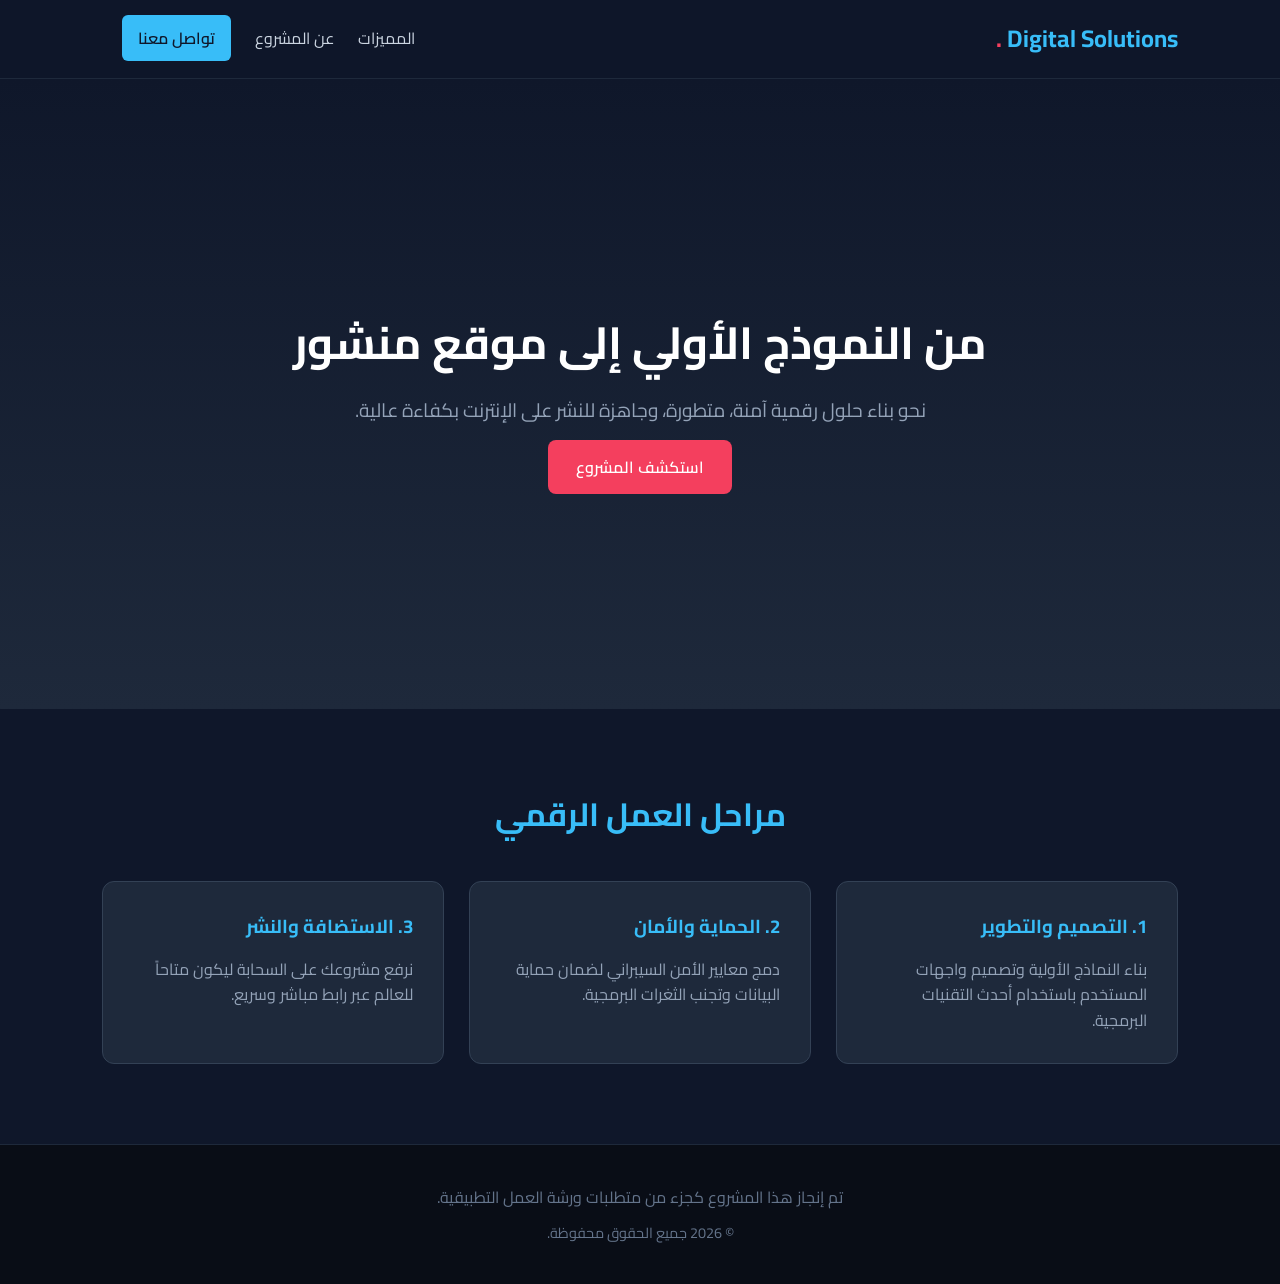
==== index.html @ 127fd37c "Add files via upload" ====
<!DOCTYPE html>
<html lang="ar" dir="rtl">
<head>
    <meta charset="UTF-8">
    <meta name="viewport" content="width=device-width, initial-scale=1.0">
    <title>Building Digital Solutions</title>
    <link rel="stylesheet" href="style.css">
    <!-- استيراد خط عربي جميل من جوجل -->
    <link href="https://fonts.googleapis.com/css2?family=Cairo:wght@400;600;700&display=swap" rel="stylesheet">
</head>
<body>

    <!-- الهيدر أو شريط التنقل -->
    <header>
        <div class="logo">Digital Solutions <span>.</span></div>
        <nav>
            <a href="#features">المميزات</a>
            <a href="#about">عن المشروع</a>
            <a href="#contact" class="btn-nav">تواصل معنا</a>
        </nav>
    </header>

    <!-- القسم الرئيسي (Hero Section) -->
    <section class="hero">
        <div class="hero-content">
            <h1>من النموذج الأولي إلى موقع منشور</h1>
            <p>نحو بناء حلول رقمية آمنة، متطورة، وجاهزة للنشر على الإنترنت بكفاءة عالية.</p>
            <a href="#features" class="btn-main">استكشف المشروع</a>
        </div>
    </section>

    <!-- قسم المميزات -->
    <section id="features" class="features">
        <h2>مراحل العمل الرقمي</h2>
        <div class="cards-grid">
            <div class="card">
                <h3>1. التصميم والتطوير</h3>
                <p>بناء النماذج الأولية وتصميم واجهات المستخدم باستخدام أحدث التقنيات البرمجية.</p>
            </div>
            <div class="card">
                <h3>2. الحماية والأمان</h3>
                <p>دمج معايير الأمن السيبراني لضمان حماية البيانات وتجنب الثغرات البرمجية.</p>
            </div>
            <div class="card">
                <h3>3. الاستضافة والنشر</h3>
                <p>نرفع مشروعك على السحابة ليكون متاحاً للعالم عبر رابط مباشر وسريع.</p>
            </div>
        </div>
    </section>

    <!-- الفوتر (أسفل الصفحة) -->
    <footer id="contact">
        <p>تم إنجاز هذا المشروع كجزء من متطلبات ورشة العمل التطبيقية.</p>
        <p class="copy">&copy; 2026 جميع الحقوق محفوظة.</p>
    </footer>

</body>
</html>
---- style.css ----
* {
    margin: 0;
    padding: 0;
    box-sizing: border-box;
    font-family: 'Cairo', sans-serif;
}

body {
    background-color: #0f172a;
    color: #f8fafc;
    line-height: 1.6;
}

/* شريط التنقل */
header {
    display: flex;
    justify-content: space-between;
    align-items: center;
    padding: 20px 8%;
    background-color: rgba(15, 23, 42, 0.9);
    position: sticky;
    top: 0;
    backdrop-filter: blur(10px);
    border-bottom: 1px solid #1e293b;
}

.logo {
    font-size: 1.5rem;
    font-weight: 700;
    color: #38bdf8;
}

.logo span {
    color: #f43f5e;
}

nav a {
    color: #cbd5e1;
    text-decoration: none;
    margin-left: 20px;
    transition: 0.3s;
}

nav a:hover {
    color: #38bdf8;
}

.btn-nav {
    background-color: #38bdf8;
    color: #0f172a !important;
    padding: 8px 16px;
    border-radius: 6px;
    font-weight: 600;
}

/* القسم الرئيسي */
.hero {
    height: 70vh;
    display: flex;
    align-items: center;
    justify-content: center;
    text-align: center;
    padding: 0 20px;
    background: linear-gradient(to bottom, #0f172a, #1e293b);
}

.hero-content h1 {
    font-size: 2.8rem;
    margin-bottom: 15px;
    color: #ffffff;
}

.hero-content p {
    font-size: 1.2rem;
    color: #94a3b8;
    margin-bottom: 30px;
}

.btn-main {
    background-color: #f43f5e;
    color: #ffffff;
    padding: 12px 28px;
    border-radius: 8px;
    text-decoration: none;
    font-weight: 600;
    transition: 0.3s;
}

.btn-main:hover {
    background-color: #e11d48;
}

/* قسم المميزات */
.features {
    padding: 80px 8%;
    text-align: center;
}

.features h2 {
    font-size: 2rem;
    margin-bottom: 40px;
    color: #38bdf8;
}

.cards-grid {
    display: grid;
    grid-template-columns: repeat(auto-fit, minmax(280px, 1fr));
    gap: 25px;
}

.card {
    background-color: #1e293b;
    padding: 30px;
    border-radius: 12px;
    border: 1px solid #334155;
    transition: 0.3s;
    text-align: right;
}

.card:hover {
    transform: translateY(-5px);
    border-color: #38bdf8;
}

.card h3 {
    margin-bottom: 15px;
    color: #38bdf8;
}

.card p {
    color: #94a3b8;
}

/* الفوتر */
footer {
    text-align: center;
    padding: 40px;
    background-color: #090d16;
    color: #64748b;
    border-top: 1px solid #1e293b;
}

footer .copy {
    margin-top: 10px;
    font-size: 0.9rem;
}
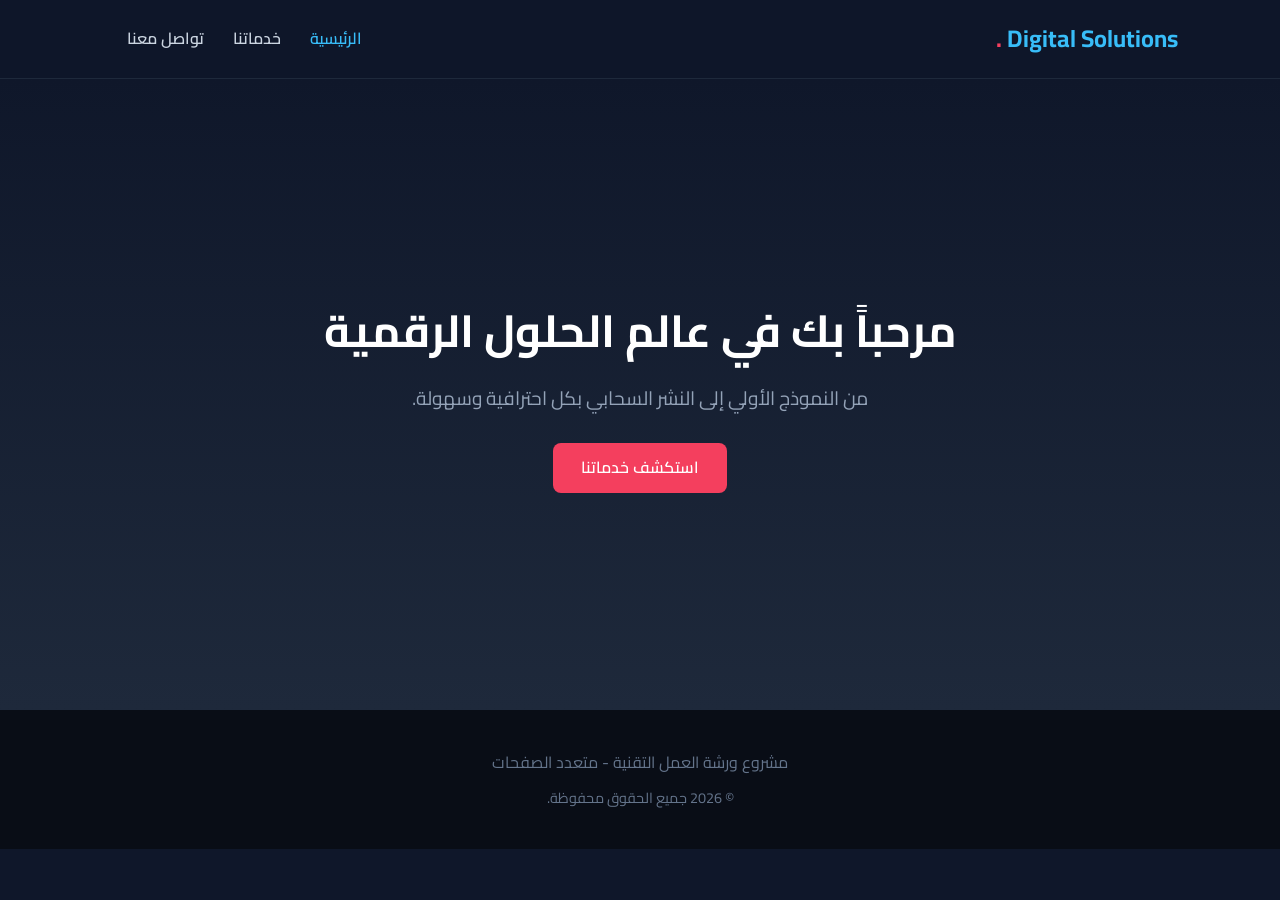
==== commit 03c12346: "index.html" ====
--- a/index.html
+++ b/index.html
@@ -3,56 +3,36 @@
 <head>
     <meta charset="UTF-8">
     <meta name="viewport" content="width=device-width, initial-scale=1.0">
-    <title>Building Digital Solutions</title>
+    <title>الرئيسية - Building Digital Solutions</title>
     <link rel="stylesheet" href="style.css">
-    <!-- استيراد خط عربي جميل من جوجل -->
     <link href="https://fonts.googleapis.com/css2?family=Cairo:wght@400;600;700&display=swap" rel="stylesheet">
 </head>
 <body>
 
-    <!-- الهيدر أو شريط التنقل -->
+    <!-- شريط التنقل -->
     <header>
         <div class="logo">Digital Solutions <span>.</span></div>
         <nav>
-            <a href="#features">المميزات</a>
-            <a href="#about">عن المشروع</a>
-            <a href="#contact" class="btn-nav">تواصل معنا</a>
+            <a href="index.html" class="active">الرئيسية</a>
+            <a href="services.html">خدماتنا</a>
+            <a href="contact.html">تواصل معنا</a>
         </nav>
     </header>
 
-    <!-- القسم الرئيسي (Hero Section) -->
+    <!-- القسم الرئيسي -->
     <section class="hero">
         <div class="hero-content">
-            <h1>من النموذج الأولي إلى موقع منشور</h1>
-            <p>نحو بناء حلول رقمية آمنة، متطورة، وجاهزة للنشر على الإنترنت بكفاءة عالية.</p>
-            <a href="#features" class="btn-main">استكشف المشروع</a>
+            <h1>مرحباً بك في عالم الحلول الرقمية</h1>
+            <p>من النموذج الأولي إلى النشر السحابي بكل احترافية وسهولة.</p>
+            <a href="services.html" class="btn-main">استكشف خدماتنا</a>
         </div>
     </section>
 
-    <!-- قسم المميزات -->
-    <section id="features" class="features">
-        <h2>مراحل العمل الرقمي</h2>
-        <div class="cards-grid">
-            <div class="card">
-                <h3>1. التصميم والتطوير</h3>
-                <p>بناء النماذج الأولية وتصميم واجهات المستخدم باستخدام أحدث التقنيات البرمجية.</p>
-            </div>
-            <div class="card">
-                <h3>2. الحماية والأمان</h3>
-                <p>دمج معايير الأمن السيبراني لضمان حماية البيانات وتجنب الثغرات البرمجية.</p>
-            </div>
-            <div class="card">
-                <h3>3. الاستضافة والنشر</h3>
-                <p>نرفع مشروعك على السحابة ليكون متاحاً للعالم عبر رابط مباشر وسريع.</p>
-            </div>
-        </div>
-    </section>
-
-    <!-- الفوتر (أسفل الصفحة) -->
-    <footer id="contact">
-        <p>تم إنجاز هذا المشروع كجزء من متطلبات ورشة العمل التطبيقية.</p>
+    <!-- الفوتر -->
+    <footer>
+        <p>مشروع ورشة العمل التقنية - متعدد الصفحات</p>
         <p class="copy">&copy; 2026 جميع الحقوق محفوظة.</p>
     </footer>
 
 </body>
-</html>+</html>
--- a/style.css
+++ b/style.css
@@ -17,11 +17,12 @@
     justify-content: space-between;
     align-items: center;
     padding: 20px 8%;
-    background-color: rgba(15, 23, 42, 0.9);
+    background-color: rgba(15, 23, 42, 0.95);
     position: sticky;
     top: 0;
     backdrop-filter: blur(10px);
     border-bottom: 1px solid #1e293b;
+    z-index: 1000;
 }
 
 .logo {
@@ -37,20 +38,13 @@
 nav a {
     color: #cbd5e1;
     text-decoration: none;
-    margin-left: 20px;
+    margin-left: 25px;
     transition: 0.3s;
+    font-weight: 600;
 }
 
-nav a:hover {
+nav a:hover, nav a.active {
     color: #38bdf8;
-}
-
-.btn-nav {
-    background-color: #38bdf8;
-    color: #0f172a !important;
-    padding: 8px 16px;
-    border-radius: 6px;
-    font-weight: 600;
 }
 
 /* القسم الرئيسي */
@@ -84,13 +78,14 @@
     text-decoration: none;
     font-weight: 600;
     transition: 0.3s;
+    display: inline-block;
 }
 
 .btn-main:hover {
     background-color: #e11d48;
 }
 
-/* قسم المميزات */
+/* قسم المميزات / الخدمات */
 .features {
     padding: 80px 8%;
     text-align: center;
@@ -143,4 +138,4 @@
 footer .copy {
     margin-top: 10px;
     font-size: 0.9rem;
-}+}
